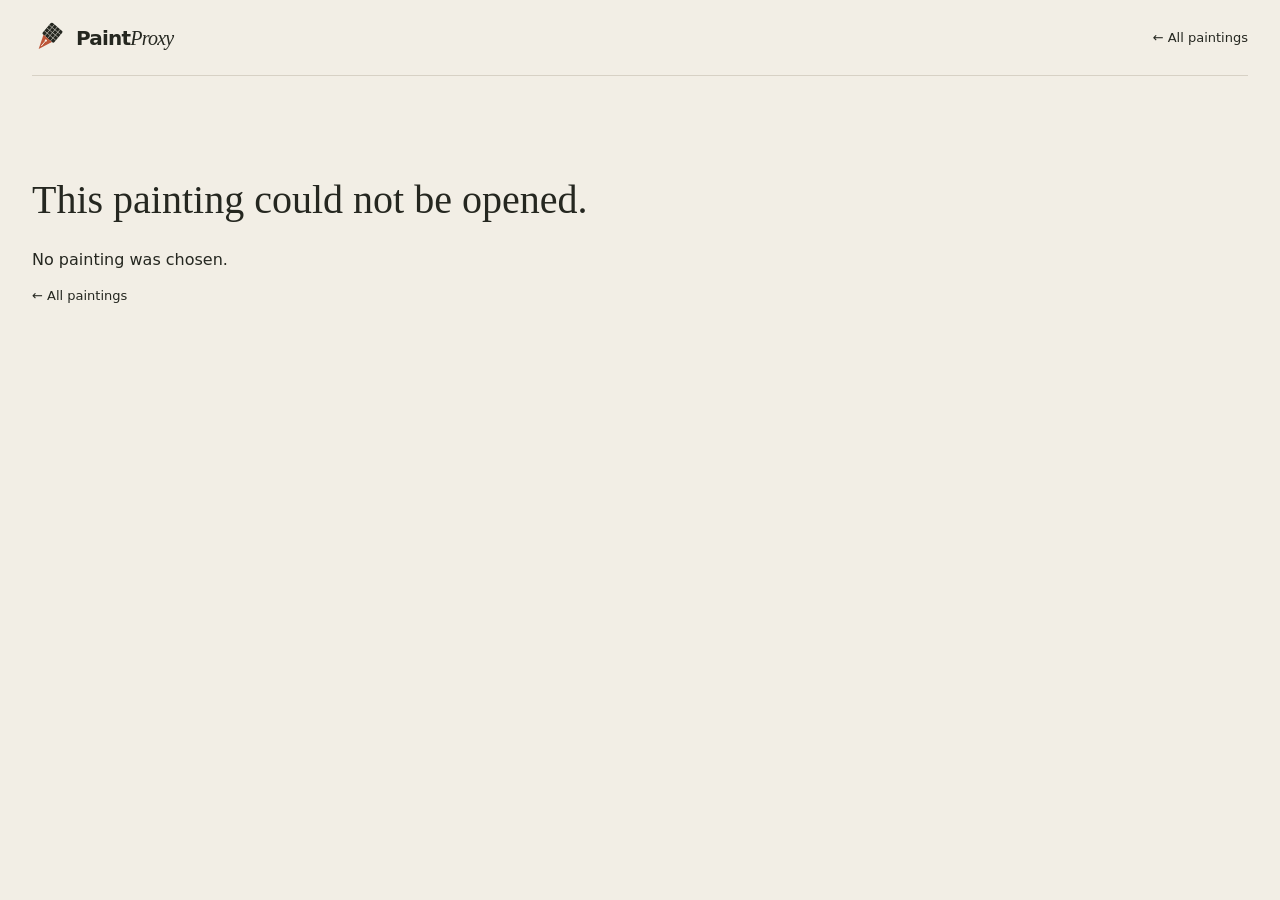
==== app/recipe.html @ 05782e00 "Add american-gothic,whistlers-mother Recipe(s) written by Kimi K3.1 Pro on Cerebras via OpenClaw; re" ====
<!doctype html>
<html lang="en">
<head>
  <meta charset="utf-8">
  <meta name="viewport" content="width=device-width, initial-scale=1">
  <meta name="description" content="Watch it painted, or paint it yourself one stroke at a time.">
  <title>PaintProxy</title>
  <link rel="stylesheet" href="style.css">
</head>
<body class="recipe-page">
  <header class="site-header wrap recipe-header">
    <a class="brand" href="index.html" aria-label="Back to all paintings">
      <svg class="brand-mark" viewBox="0 0 32 32" aria-hidden="true"><g transform="rotate(40 16 16)"><rect x="8.5" y="1.5" width="15" height="15" rx="1.6" fill="#252720"/><path d="M8.5 5.25h15M8.5 9h15M8.5 12.75h15M12.25 1.5v15M16 1.5v15M19.75 1.5v15" stroke="#f2eee5" stroke-width=".7" opacity=".75"/><path d="M10.5 16.5h11l-5.5 14z" fill="#bd5538"/><path d="M16 19.5v7" stroke="#f2eee5" stroke-width=".9"/><circle cx="16" cy="19.3" r="1.1" fill="#f2eee5"/></g></svg>
      <span>Paint<em>Proxy</em></span>
    </a>
    <a class="back-link" href="index.html">← All paintings</a>
  </header>

  <main id="study" class="study wrap" hidden>
    <div class="study-heading">
      <h1 id="painting-title"></h1>
      <p id="artist-line" class="artist-line"></p>
    </div>

    <div class="studio-layout">
      <section class="workspace" aria-label="Painting">
        <div class="segmented" role="group" aria-label="Mode">
          <button id="watch-mode" class="mode-button active" type="button" aria-pressed="true">Watch</button>
          <button id="paint-mode" class="mode-button" type="button" aria-pressed="false">Paint</button>
        </div>

        <div id="canvas-frame" class="canvas-frame">
          <canvas id="painting-canvas" aria-label="Painting canvas"></canvas>
          <canvas id="guide-canvas" aria-hidden="true"></canvas>
          <div id="canvas-status" class="canvas-status"></div>
        </div>

        <div class="stage-caption">
          <strong id="stage-name"></strong>
          <span id="stroke-counter"></span>
        </div>
        <p id="stage-tip" class="stage-tip" hidden></p>

        <div id="watch-controls" class="controls">
          <div class="playback-row">
            <button id="play-button" class="primary-button" type="button">▶ Play</button>
            <input id="scrubber" class="scrubber" type="range" min="0" max="1" step="1" value="0" aria-label="Progress">
            <label class="speed-control" for="speed" title="Strokes per second"><input id="speed" type="range" min="10" max="500" step="10" value="10" aria-label="Speed"><output id="speed-output" for="speed"></output></label>
          </div>
          <div id="stage-buttons" class="stage-buttons" aria-label="Jump to a stage"></div>
        </div>

        <div id="paint-controls" class="controls" hidden>
          <div class="paint-actions">
            <span id="next-swatch" class="next-swatch" title="Colour of the next stroke" aria-hidden="true"></span>
            <span id="brush-size" class="brush-size"></span>
            <button id="zoom-toggle" class="quiet-button toggle" type="button" aria-pressed="true" title="Zoom in on small strokes">Zoom</button>
            <button id="steady-toggle" class="quiet-button toggle" type="button" aria-pressed="true" title="Pull your stroke onto the guide">Steady hand</button>
            <button id="undo-button" class="quiet-button" type="button">Undo</button>
            <button id="skip-button" class="quiet-button" type="button">Skip stage</button>
            <button id="restart-button" class="quiet-button" type="button">Restart</button>
          </div>
        </div>
      </section>

      <aside class="reference-panel" aria-label="Original">
        <img id="reference-image" alt="">
        <p id="reference-credit" class="reference-credit" hidden></p>
        <p id="study-description" class="study-description"></p>
      </aside>
    </div>
  </main>
  <main id="load-error" class="load-error wrap" hidden>
    <h1>This painting could not be opened.</h1><p id="error-message"></p><a class="back-link" href="index.html">← All paintings</a>
  </main>
  <script type="module" src="recipe.js"></script>
</body>
</html>
---- app/style.css ----
:root {
  --paper: #f2eee5;
  --paper-light: #faf8f2;
  --ink: #252720;
  --muted: #777469;
  --line: #d7d1c5;
  --accent: #bd5538;
  --accent-dark: #93412c;
  --sage: #6e7968;
  --display: Georgia, 'Times New Roman', serif;
  --sans: Inter, ui-sans-serif, system-ui, -apple-system, BlinkMacSystemFont, 'Segoe UI', sans-serif;
}
* { box-sizing: border-box; }
body { margin: 0; background: var(--paper); color: var(--ink); font-family: var(--sans); -webkit-font-smoothing: antialiased; }
button, input { font: inherit; color: inherit; }
a { color: inherit; -webkit-tap-highlight-color: transparent; }
img { display: block; max-width: 100%; }
h1, h2, h3, p { margin-top: 0; }
.wrap { width: min(1240px, calc(100% - 64px)); margin-inline: auto; }
[hidden] { display: none !important; }

/* Header */
.site-header { min-height: 76px; display: flex; align-items: center; justify-content: space-between; gap: 24px; border-bottom: 1px solid var(--line); }
.brand { display: inline-flex; align-items: center; gap: 12px; text-decoration: none; font-size: 20px; font-weight: 650; letter-spacing: -.04em; }
.brand em { font-family: var(--display); font-weight: 400; }
.brand-mark { width: 32px; height: 32px; flex: none; }
.back-link { font-size: 13px; text-decoration: none; white-space: nowrap; }
.back-link:hover { color: var(--accent); }

/* Library */
.hero-title { margin: 64px 0 56px; font: 400 clamp(40px, 5.6vw, 76px)/1 var(--display); letter-spacing: -.04em; }
.hero-title i { color: var(--accent); }
.gallery { padding-bottom: 90px; }
.level + .level { margin-top: 56px; }
.level-title { display: flex; align-items: baseline; gap: 14px; margin: 0 0 22px; padding-top: 18px; border-top: 1px solid var(--ink); font: 400 28px var(--display); }
.card-grid { display: grid; grid-template-columns: repeat(4, minmax(0, 1fr)); gap: 40px 24px; }
.painting-card { display: block; min-width: 0; text-decoration: none; }
.card-image-wrap { position: relative; overflow: hidden; aspect-ratio: 4 / 5; background: #ded8cb; }
.card-image, .card-original { position: absolute; inset: 0; width: 100%; height: 100%; object-fit: cover; transition: opacity .3s ease, transform .5s ease; }
.card-original { opacity: 0; }
.painting-card:hover .card-original, .painting-card:focus-visible .card-original { opacity: 1; }
.painting-card:hover .card-image { transform: scale(1.02); }
.card-title { margin: 14px 0 4px; font: 400 21px/1.2 var(--display); }
.painting-card:hover .card-title { color: var(--accent); }
.card-meta { margin: 0; color: var(--muted); font-size: 12px; }
.loading { padding: 80px 0; text-align: center; color: var(--muted); }

/* Painting page */
.study { padding: 24px 0 70px; }
.study-heading { margin-bottom: 18px; }
.study-heading h1 { margin: 0 0 6px; font: 400 clamp(32px, 4vw, 50px)/1.05 var(--display); letter-spacing: -.03em; }
.artist-line { margin: 0; color: var(--muted); font-size: 13px; }
.studio-layout { display: grid; grid-template-columns: minmax(0, 1.65fr) minmax(240px, .7fr); gap: 36px; align-items: start; }
.workspace { min-width: 0; }
.segmented { display: inline-flex; margin-bottom: 14px; padding: 3px; border: 1px solid var(--line); border-radius: 4px; background: #e9e4da; }
.mode-button { min-height: 38px; padding: 7px 22px; border: 0; border-radius: 3px; background: transparent; cursor: pointer; font-size: 13px; font-weight: 650; }
.mode-button.active { background: var(--paper-light); box-shadow: 0 1px 4px rgba(0,0,0,.08); }
.canvas-frame { position: relative; width: 100%; min-width: min(100%, 320px); margin-inline: auto; overflow: hidden; background: white; box-shadow: 0 10px 35px rgba(48,43,33,.12); }
#painting-canvas, #guide-canvas { position: absolute; inset: 0; display: block; width: 100%; height: 100%; }
#painting-canvas { position: relative; }
#guide-canvas { pointer-events: none; }
.canvas-frame.painting #painting-canvas { cursor: crosshair; touch-action: none; }
.canvas-status { position: absolute; left: 12px; bottom: 12px; padding: 6px 10px; border-radius: 3px; background: rgba(250,248,242,.9); color: var(--muted); pointer-events: none; font-size: 12px; }
.canvas-status:empty { display: none; }
.stage-caption { display: flex; justify-content: space-between; align-items: baseline; gap: 15px; padding: 14px 0; border-bottom: 1px solid var(--line); }
#stage-name { font: 400 20px var(--display); }
#stroke-counter { color: var(--muted); font-size: 12px; font-variant-numeric: tabular-nums; }
.stage-tip { margin: 12px 0 0; padding: 8px 12px; border-left: 2px solid var(--accent); color: var(--accent-dark); font: 14px/1.4 var(--display); }
.controls { padding: 16px 0; }
.playback-row { display: flex; align-items: center; gap: 16px; }
.primary-button { flex: none; min-width: 104px; min-height: 42px; padding: 9px 16px; border: 1px solid var(--accent); border-radius: 3px; background: var(--accent); color: white; cursor: pointer; font-size: 13px; font-weight: 650; }
.primary-button:hover { background: var(--accent-dark); }
.scrubber { flex: 1; min-width: 0; accent-color: var(--accent); cursor: pointer; }
.speed-control { flex: none; display: flex; align-items: center; gap: 8px; color: var(--muted); font-size: 11px; }
.speed-control input { width: 90px; accent-color: var(--accent); }
.speed-control output { width: 40px; font-variant-numeric: tabular-nums; }
.stage-buttons { display: grid; grid-template-columns: repeat(4, 1fr); gap: 1px; margin-top: 14px; background: var(--line); }
.stage-button { padding: 10px 6px; border: 0; background: var(--paper); color: var(--muted); cursor: pointer; font-size: 12px; line-height: 1.3; }
.stage-button span { display: block; margin-bottom: 2px; color: var(--accent-dark); font-size: 10px; }
.stage-button.active { background: var(--paper-light); color: var(--ink); }
.stage-button:hover { color: var(--accent); }
.paint-actions { display: flex; align-items: center; gap: 10px; flex-wrap: wrap; }
.next-swatch { width: 30px; height: 30px; border-radius: 50%; background: var(--sage); box-shadow: inset 0 0 0 1px rgba(0,0,0,.12); }
.brush-size { margin-right: auto; color: var(--muted); font-size: 12px; }
.quiet-button { min-height: 36px; padding: 6px 14px; border: 1px solid var(--line); border-radius: 3px; background: transparent; cursor: pointer; font-size: 13px; }
.quiet-button:hover { border-color: var(--accent); }
.quiet-button:disabled { opacity: .45; cursor: default; }
.reference-panel { position: sticky; top: 20px; min-width: 0; padding-top: 55px; }
.workspace .canvas-frame + .stage-caption, .workspace .stage-buttons { max-width: 100%; }
#reference-image { width: 100%; max-height: 64vh; object-fit: contain; background: #ded8cb; box-shadow: 0 5px 20px rgba(48,43,33,.1); }
.reference-credit { margin: 10px 0 0; color: var(--muted); font-size: 11px; line-height: 1.5; }
.reference-credit a { text-underline-offset: 2px; }
.study-description { margin: 14px 0 0; color: #626157; font: 15px/1.55 var(--display); }
.load-error { padding: 100px 0; }
.load-error h1 { font: 400 40px var(--display); }

@media (max-width: 900px) {
  .wrap { width: calc(100% - 40px); }
  .card-grid { grid-template-columns: repeat(3, minmax(0, 1fr)); }
  .studio-layout { grid-template-columns: minmax(0, 1.5fr) minmax(200px, .65fr); gap: 22px; }
  .speed-control { display: none; }
}
@media (max-width: 680px) {
  .wrap { width: calc(100% - 32px); }
  .site-header { min-height: 64px; }
  .brand { font-size: 18px; }
  .hero-title { margin: 40px 0 36px; font-size: clamp(36px, 11vw, 54px); }
  .card-grid { grid-template-columns: repeat(2, minmax(0, 1fr)); gap: 28px 14px; }
  .card-title { font-size: 18px; }
  .level-title { font-size: 24px; }
  .studio-layout { display: flex; flex-direction: column; gap: 24px; }
  .workspace, .reference-panel { width: 100%; }
  .reference-panel { position: static; padding-top: 0; max-width: 440px; margin-inline: auto; }
  #reference-image { max-height: none; }
  .segmented { display: flex; width: 100%; }
  .mode-button { flex: 1; min-height: 44px; }
  .primary-button, .quiet-button { min-height: 44px; }
  .stage-button { min-height: 48px; }
}
@media (prefers-reduced-motion: reduce) {
  .card-image, .card-original { transition: none; }
}

/* Paint aids: zoom transform on both canvases, pressed toggles */
#painting-canvas, #guide-canvas { transform-origin: 0 0; transition: transform .35s ease; }
.quiet-button.toggle[aria-pressed="true"] { border-color: var(--accent); background: var(--paper-light); color: var(--accent-dark); }
@media (prefers-reduced-motion: reduce) { #painting-canvas, #guide-canvas { transition: none; } }
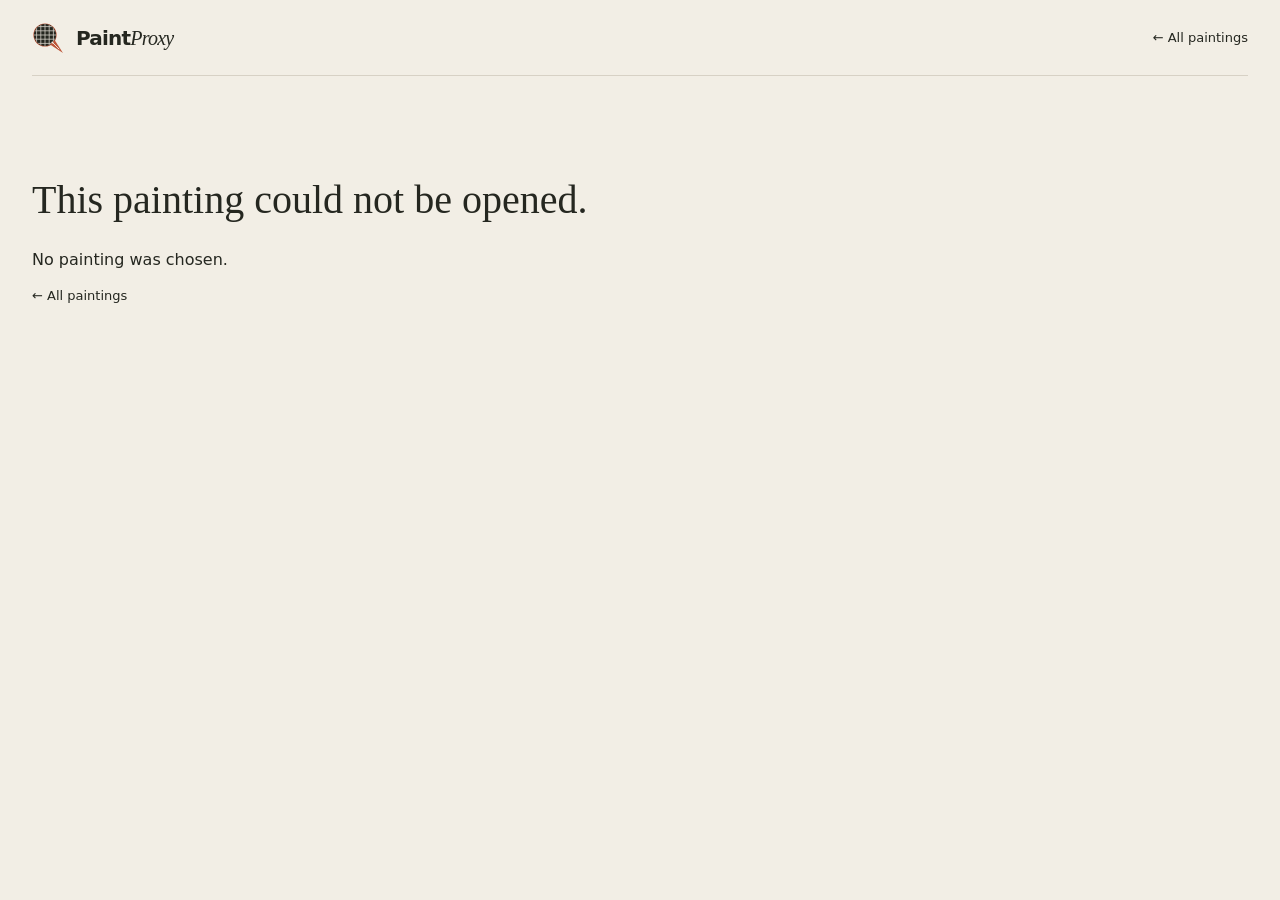
==== commit 2bd933a6: "PaintProxy: wafer-pen logo (round silicon wafer with a waffle grid of dies, pen nib) Co-Authored-By:" ====
--- a/app/recipe.html
+++ b/app/recipe.html
@@ -10,7 +10,7 @@
 <body class="recipe-page">
   <header class="site-header wrap recipe-header">
     <a class="brand" href="index.html" aria-label="Back to all paintings">
-      <svg class="brand-mark" viewBox="0 0 32 32" aria-hidden="true"><g transform="rotate(40 16 16)"><rect x="8.5" y="1.5" width="15" height="15" rx="1.6" fill="#252720"/><path d="M8.5 5.25h15M8.5 9h15M8.5 12.75h15M12.25 1.5v15M16 1.5v15M19.75 1.5v15" stroke="#f2eee5" stroke-width=".7" opacity=".75"/><path d="M10.5 16.5h11l-5.5 14z" fill="#bd5538"/><path d="M16 19.5v7" stroke="#f2eee5" stroke-width=".9"/><circle cx="16" cy="19.3" r="1.1" fill="#f2eee5"/></g></svg>
+      <svg class="brand-mark" viewBox="0 0 32 32" aria-hidden="true"><defs><clipPath id="wafer"><circle cx="13" cy="13" r="11"/></clipPath></defs><circle cx="13" cy="13" r="11.6" fill="#bd5538"/><circle cx="13" cy="13" r="11" fill="#252720"/><g clip-path="url(#wafer)"><path d="M1 4.6h24M1 8.8h24M1 13h24M1 17.2h24M1 21.4h24M4.6 1v24M8.8 1v24M13 1v24M17.2 1v24M21.4 1v24" stroke="#f2eee5" stroke-width=".8" opacity=".85"/></g><path d="M18 22.6 22.6 18 31 31z" fill="#bd5538"/><path d="M20.6 20.6 27.2 27.2" stroke="#f2eee5" stroke-width=".9"/><circle cx="20.4" cy="20.4" r="1" fill="#f2eee5"/></svg>
       <span>Paint<em>Proxy</em></span>
     </a>
     <a class="back-link" href="index.html">← All paintings</a>
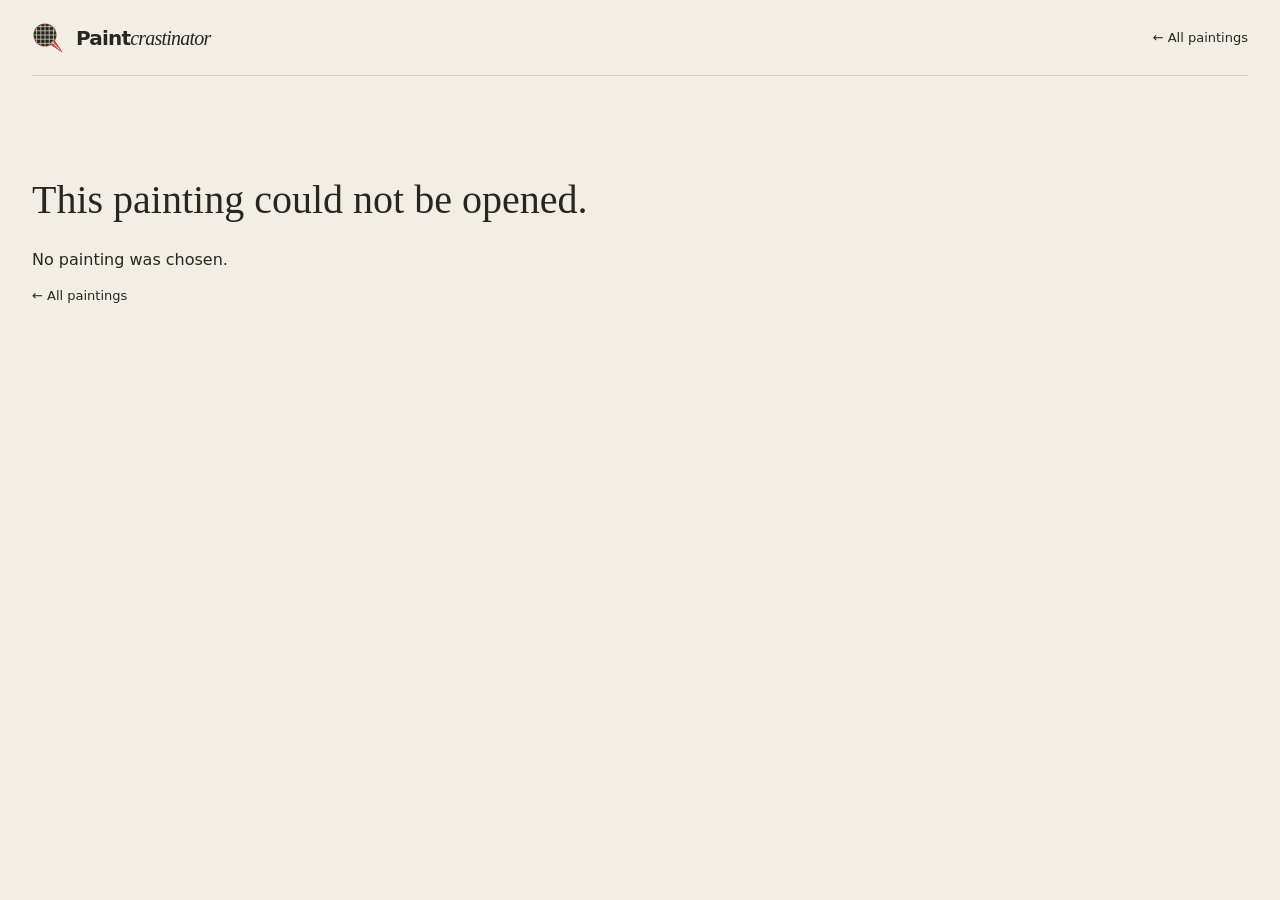
==== commit 4d391f28: "Rename the project to Paintcrastinator Co-Authored-By: otaliptus <56600661+otaliptus@users.noreply.g" ====
--- a/app/recipe.html
+++ b/app/recipe.html
@@ -4,14 +4,14 @@
   <meta charset="utf-8">
   <meta name="viewport" content="width=device-width, initial-scale=1">
   <meta name="description" content="Watch it painted, or paint it yourself one stroke at a time.">
-  <title>PaintProxy</title>
+  <title>Paintcrastinator</title>
   <link rel="stylesheet" href="style.css">
 </head>
 <body class="recipe-page">
   <header class="site-header wrap recipe-header">
     <a class="brand" href="index.html" aria-label="Back to all paintings">
       <svg class="brand-mark" viewBox="0 0 32 32" aria-hidden="true"><defs><clipPath id="wafer"><circle cx="13" cy="13" r="11"/></clipPath></defs><circle cx="13" cy="13" r="11.6" fill="#bd5538"/><circle cx="13" cy="13" r="11" fill="#252720"/><g clip-path="url(#wafer)"><path d="M1 4.6h24M1 8.8h24M1 13h24M1 17.2h24M1 21.4h24M4.6 1v24M8.8 1v24M13 1v24M17.2 1v24M21.4 1v24" stroke="#f2eee5" stroke-width=".8" opacity=".85"/></g><path d="M18 22.6 22.6 18 31 31z" fill="#bd5538"/><path d="M20.6 20.6 27.2 27.2" stroke="#f2eee5" stroke-width=".9"/><circle cx="20.4" cy="20.4" r="1" fill="#f2eee5"/></svg>
-      <span>Paint<em>Proxy</em></span>
+      <span>Paint<em>crastinator</em></span>
     </a>
     <a class="back-link" href="index.html">← All paintings</a>
   </header>
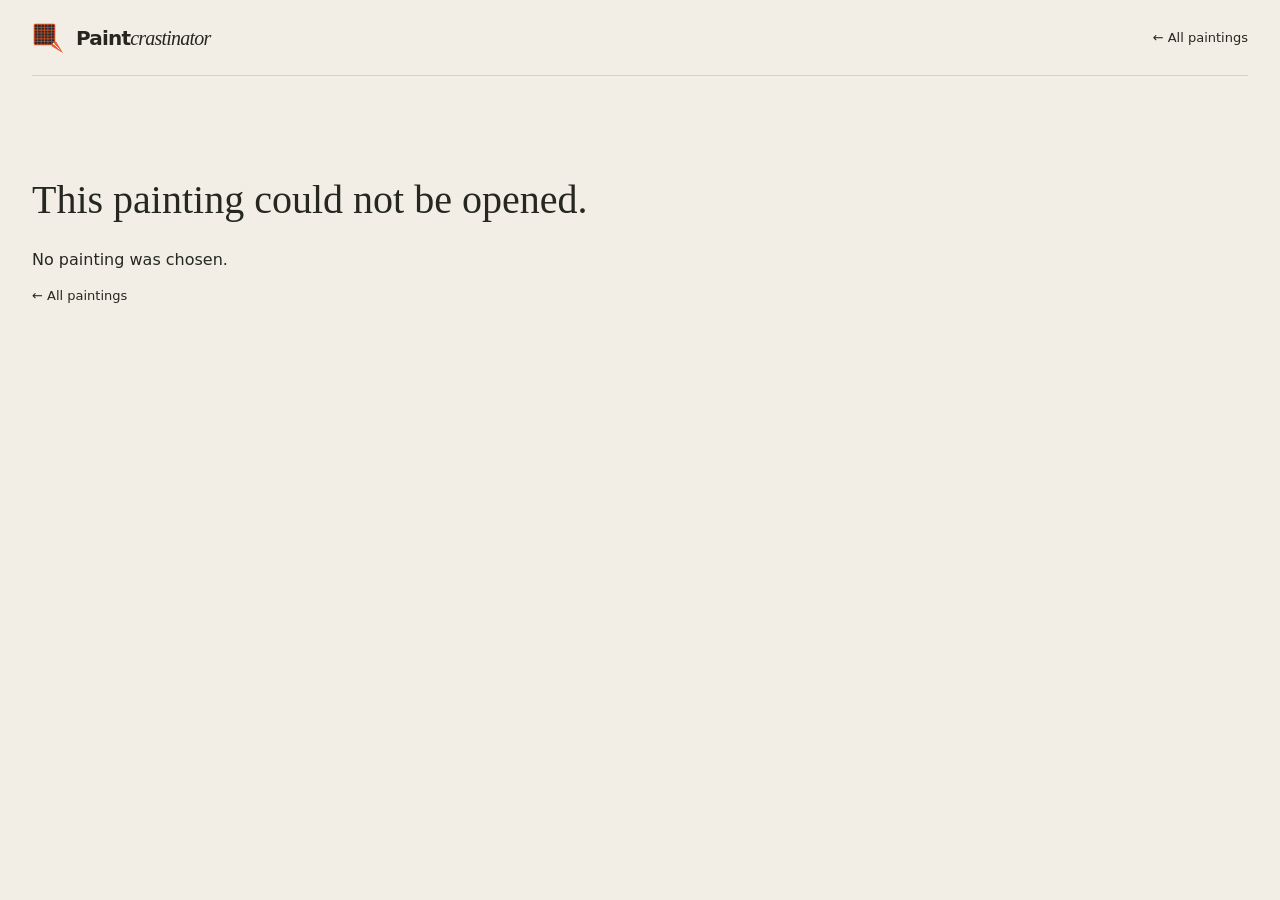
==== commit 490b60b6: "Logo: Cerebras-orange wafer-scale chip (grid of dies) as a pen Co-Authored-By: otaliptus <56600661+o" ====
--- a/app/recipe.html
+++ b/app/recipe.html
@@ -10,7 +10,7 @@
 <body class="recipe-page">
   <header class="site-header wrap recipe-header">
     <a class="brand" href="index.html" aria-label="Back to all paintings">
-      <svg class="brand-mark" viewBox="0 0 32 32" aria-hidden="true"><defs><clipPath id="wafer"><circle cx="13" cy="13" r="11"/></clipPath></defs><circle cx="13" cy="13" r="11.6" fill="#bd5538"/><circle cx="13" cy="13" r="11" fill="#252720"/><g clip-path="url(#wafer)"><path d="M1 4.6h24M1 8.8h24M1 13h24M1 17.2h24M1 21.4h24M4.6 1v24M8.8 1v24M13 1v24M17.2 1v24M21.4 1v24" stroke="#f2eee5" stroke-width=".8" opacity=".85"/></g><path d="M18 22.6 22.6 18 31 31z" fill="#bd5538"/><path d="M20.6 20.6 27.2 27.2" stroke="#f2eee5" stroke-width=".9"/><circle cx="20.4" cy="20.4" r="1" fill="#f2eee5"/></svg>
+      <svg class="brand-mark" viewBox="0 0 32 32" aria-hidden="true"><rect x="2.0" y="2.0" width="21.0" height="21.0" rx="1.4" fill="#F15A29"/><g fill="#2b2b2e"><rect x="2.55" y="2.55" width="2.86" height="2.37" rx=".25"/><rect x="5.96" y="2.55" width="2.86" height="2.37" rx=".25"/><rect x="9.37" y="2.55" width="2.86" height="2.37" rx=".25"/><rect x="12.77" y="2.55" width="2.86" height="2.37" rx=".25"/><rect x="16.18" y="2.55" width="2.86" height="2.37" rx=".25"/><rect x="19.59" y="2.55" width="2.86" height="2.37" rx=".25"/><rect x="2.55" y="5.47" width="2.86" height="2.37" rx=".25"/><rect x="5.96" y="5.47" width="2.86" height="2.37" rx=".25"/><rect x="9.37" y="5.47" width="2.86" height="2.37" rx=".25"/><rect x="12.77" y="5.47" width="2.86" height="2.37" rx=".25"/><rect x="16.18" y="5.47" width="2.86" height="2.37" rx=".25"/><rect x="19.59" y="5.47" width="2.86" height="2.37" rx=".25"/><rect x="2.55" y="8.39" width="2.86" height="2.37" rx=".25"/><rect x="5.96" y="8.39" width="2.86" height="2.37" rx=".25"/><rect x="9.37" y="8.39" width="2.86" height="2.37" rx=".25"/><rect x="12.77" y="8.39" width="2.86" height="2.37" rx=".25"/><rect x="16.18" y="8.39" width="2.86" height="2.37" rx=".25"/><rect x="19.59" y="8.39" width="2.86" height="2.37" rx=".25"/><rect x="2.55" y="11.31" width="2.86" height="2.37" rx=".25"/><rect x="5.96" y="11.31" width="2.86" height="2.37" rx=".25"/><rect x="9.37" y="11.31" width="2.86" height="2.37" rx=".25"/><rect x="12.77" y="11.31" width="2.86" height="2.37" rx=".25"/><rect x="16.18" y="11.31" width="2.86" height="2.37" rx=".25"/><rect x="19.59" y="11.31" width="2.86" height="2.37" rx=".25"/><rect x="2.55" y="14.24" width="2.86" height="2.37" rx=".25"/><rect x="5.96" y="14.24" width="2.86" height="2.37" rx=".25"/><rect x="9.37" y="14.24" width="2.86" height="2.37" rx=".25"/><rect x="12.77" y="14.24" width="2.86" height="2.37" rx=".25"/><rect x="16.18" y="14.24" width="2.86" height="2.37" rx=".25"/><rect x="19.59" y="14.24" width="2.86" height="2.37" rx=".25"/><rect x="2.55" y="17.16" width="2.86" height="2.37" rx=".25"/><rect x="5.96" y="17.16" width="2.86" height="2.37" rx=".25"/><rect x="9.37" y="17.16" width="2.86" height="2.37" rx=".25"/><rect x="12.77" y="17.16" width="2.86" height="2.37" rx=".25"/><rect x="16.18" y="17.16" width="2.86" height="2.37" rx=".25"/><rect x="19.59" y="17.16" width="2.86" height="2.37" rx=".25"/><rect x="2.55" y="20.08" width="2.86" height="2.37" rx=".25"/><rect x="5.96" y="20.08" width="2.86" height="2.37" rx=".25"/><rect x="9.37" y="20.08" width="2.86" height="2.37" rx=".25"/><rect x="12.77" y="20.08" width="2.86" height="2.37" rx=".25"/><rect x="16.18" y="20.08" width="2.86" height="2.37" rx=".25"/><rect x="19.59" y="20.08" width="2.86" height="2.37" rx=".25"/></g><rect x="2.0" y="2.0" width="21.0" height="21.0" rx="1.4" fill="none" stroke="#F15A29" stroke-width=".6"/><path d="M19.2 23.9 23.9 19.2 31 31z" fill="#F15A29"/><path d="M21.6 21.6 27.4 27.4" stroke="#fff" stroke-width=".8"/><circle cx="21.5" cy="21.5" r=".9" fill="#fff"/></svg>
       <span>Paint<em>crastinator</em></span>
     </a>
     <a class="back-link" href="index.html">← All paintings</a>
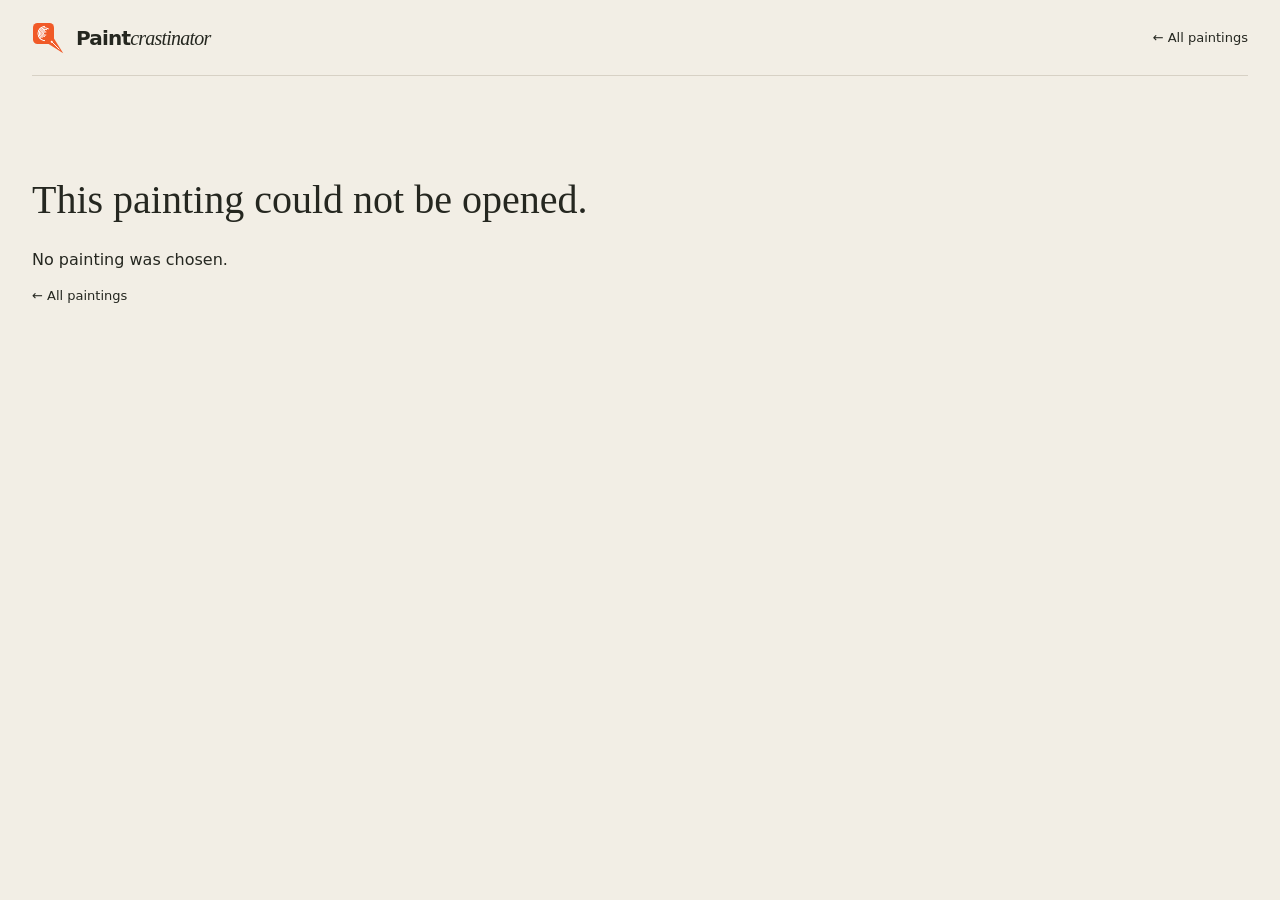
==== commit 895bc7f3: "Logo: the Cerebras mark as the pen body with an orange nib Co-Authored-By: otaliptus <56600661+otali" ====
--- a/app/recipe.html
+++ b/app/recipe.html
@@ -10,7 +10,7 @@
 <body class="recipe-page">
   <header class="site-header wrap recipe-header">
     <a class="brand" href="index.html" aria-label="Back to all paintings">
-      <svg class="brand-mark" viewBox="0 0 32 32" aria-hidden="true"><rect x="2.0" y="2.0" width="21.0" height="21.0" rx="1.4" fill="#F15A29"/><g fill="#2b2b2e"><rect x="2.55" y="2.55" width="2.86" height="2.37" rx=".25"/><rect x="5.96" y="2.55" width="2.86" height="2.37" rx=".25"/><rect x="9.37" y="2.55" width="2.86" height="2.37" rx=".25"/><rect x="12.77" y="2.55" width="2.86" height="2.37" rx=".25"/><rect x="16.18" y="2.55" width="2.86" height="2.37" rx=".25"/><rect x="19.59" y="2.55" width="2.86" height="2.37" rx=".25"/><rect x="2.55" y="5.47" width="2.86" height="2.37" rx=".25"/><rect x="5.96" y="5.47" width="2.86" height="2.37" rx=".25"/><rect x="9.37" y="5.47" width="2.86" height="2.37" rx=".25"/><rect x="12.77" y="5.47" width="2.86" height="2.37" rx=".25"/><rect x="16.18" y="5.47" width="2.86" height="2.37" rx=".25"/><rect x="19.59" y="5.47" width="2.86" height="2.37" rx=".25"/><rect x="2.55" y="8.39" width="2.86" height="2.37" rx=".25"/><rect x="5.96" y="8.39" width="2.86" height="2.37" rx=".25"/><rect x="9.37" y="8.39" width="2.86" height="2.37" rx=".25"/><rect x="12.77" y="8.39" width="2.86" height="2.37" rx=".25"/><rect x="16.18" y="8.39" width="2.86" height="2.37" rx=".25"/><rect x="19.59" y="8.39" width="2.86" height="2.37" rx=".25"/><rect x="2.55" y="11.31" width="2.86" height="2.37" rx=".25"/><rect x="5.96" y="11.31" width="2.86" height="2.37" rx=".25"/><rect x="9.37" y="11.31" width="2.86" height="2.37" rx=".25"/><rect x="12.77" y="11.31" width="2.86" height="2.37" rx=".25"/><rect x="16.18" y="11.31" width="2.86" height="2.37" rx=".25"/><rect x="19.59" y="11.31" width="2.86" height="2.37" rx=".25"/><rect x="2.55" y="14.24" width="2.86" height="2.37" rx=".25"/><rect x="5.96" y="14.24" width="2.86" height="2.37" rx=".25"/><rect x="9.37" y="14.24" width="2.86" height="2.37" rx=".25"/><rect x="12.77" y="14.24" width="2.86" height="2.37" rx=".25"/><rect x="16.18" y="14.24" width="2.86" height="2.37" rx=".25"/><rect x="19.59" y="14.24" width="2.86" height="2.37" rx=".25"/><rect x="2.55" y="17.16" width="2.86" height="2.37" rx=".25"/><rect x="5.96" y="17.16" width="2.86" height="2.37" rx=".25"/><rect x="9.37" y="17.16" width="2.86" height="2.37" rx=".25"/><rect x="12.77" y="17.16" width="2.86" height="2.37" rx=".25"/><rect x="16.18" y="17.16" width="2.86" height="2.37" rx=".25"/><rect x="19.59" y="17.16" width="2.86" height="2.37" rx=".25"/><rect x="2.55" y="20.08" width="2.86" height="2.37" rx=".25"/><rect x="5.96" y="20.08" width="2.86" height="2.37" rx=".25"/><rect x="9.37" y="20.08" width="2.86" height="2.37" rx=".25"/><rect x="12.77" y="20.08" width="2.86" height="2.37" rx=".25"/><rect x="16.18" y="20.08" width="2.86" height="2.37" rx=".25"/><rect x="19.59" y="20.08" width="2.86" height="2.37" rx=".25"/></g><rect x="2.0" y="2.0" width="21.0" height="21.0" rx="1.4" fill="none" stroke="#F15A29" stroke-width=".6"/><path d="M19.2 23.9 23.9 19.2 31 31z" fill="#F15A29"/><path d="M21.6 21.6 27.4 27.4" stroke="#fff" stroke-width=".8"/><circle cx="21.5" cy="21.5" r=".9" fill="#fff"/></svg>
+      <svg class="brand-mark" viewBox="0 0 32 32" aria-hidden="true"><defs><clipPath id="cbs"><rect x="1" y="1" width="21" height="21" rx="4.5"/></clipPath></defs><image href="[data-uri]" x="1" y="1" width="21" height="21" clip-path="url(#cbs)"/><path d="M16.6 22 22 16.6 31.2 31.2z" fill="#F15A29"/><path d="M19.8 19.8 27.4 27.4" stroke="#fff" stroke-width=".9"/><circle cx="19.7" cy="19.7" r="1" fill="#fff"/></svg>
       <span>Paint<em>crastinator</em></span>
     </a>
     <a class="back-link" href="index.html">← All paintings</a>
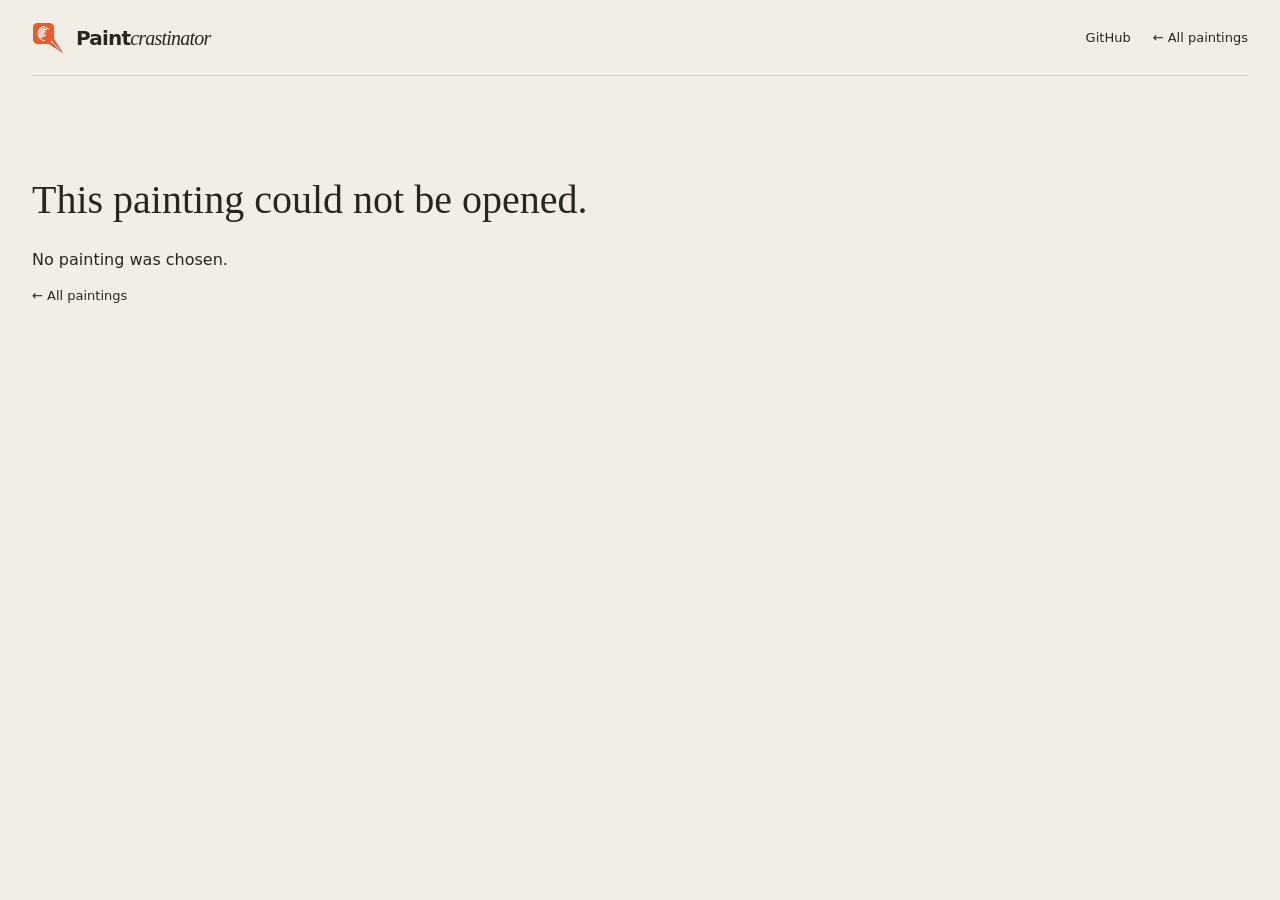
==== commit 49f507d0: "Continue where you left off (progress saved per painting in this browser); GitHub link Written by Ki" ====
--- a/app/recipe.html
+++ b/app/recipe.html
@@ -13,7 +13,7 @@
       <svg class="brand-mark" viewBox="0 0 32 32" aria-hidden="true"><defs><clipPath id="cbs"><rect x="1" y="1" width="21" height="21" rx="4.5"/></clipPath></defs><image href="[data-uri]" x="1" y="1" width="21" height="21" clip-path="url(#cbs)"/><path d="M16.6 22 22 16.6 31.2 31.2z" fill="#F15A29"/><path d="M19.8 19.8 27.4 27.4" stroke="#fff" stroke-width=".9"/><circle cx="19.7" cy="19.7" r="1" fill="#fff"/></svg>
       <span>Paint<em>crastinator</em></span>
     </a>
-    <a class="back-link" href="index.html">← All paintings</a>
+    <div class="header-links"><a class="back-link" href="https://github.com/otaliptus/painting-cookbook" rel="noopener">GitHub</a><a class="back-link" href="index.html">← All paintings</a></div>
   </header>
 
   <main id="study" class="study wrap" hidden>
--- a/app/style.css
+++ b/app/style.css
@@ -125,3 +125,5 @@
 #painting-canvas, #guide-canvas { transform-origin: 0 0; transition: transform .35s ease; }
 .quiet-button.toggle[aria-pressed="true"] { border-color: var(--accent); background: var(--paper-light); color: var(--accent-dark); }
 @media (prefers-reduced-motion: reduce) { #painting-canvas, #guide-canvas { transition: none; } }
+
+.header-links { display: flex; gap: 22px; align-items: center; }
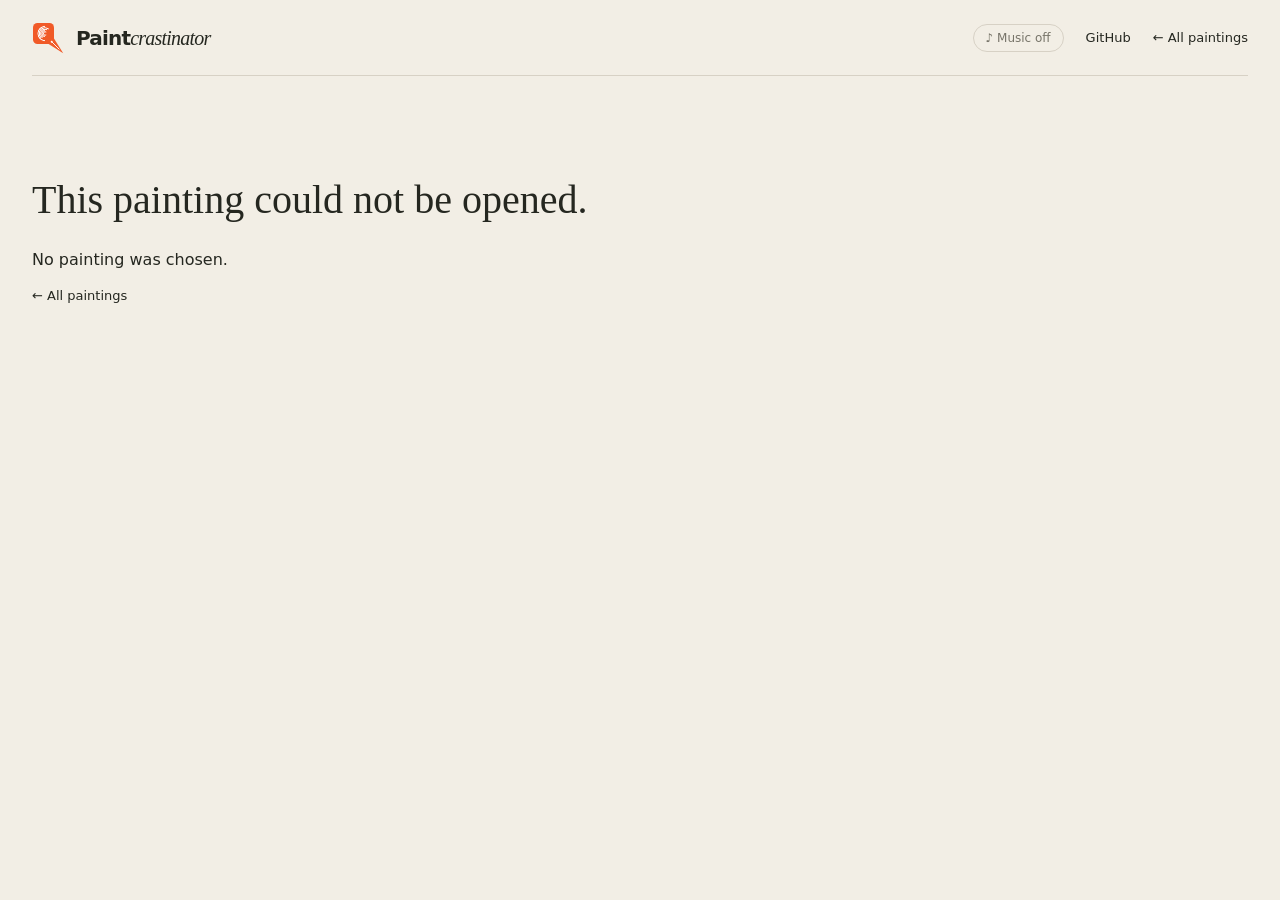
==== commit 4f35e7a4: "Optional background lo-fi music (off by default, remembered, gapless Web Audio loop) A 53-second loo" ====
--- a/app/recipe.html
+++ b/app/recipe.html
@@ -13,7 +13,7 @@
       <svg class="brand-mark" viewBox="0 0 32 32" aria-hidden="true"><defs><clipPath id="cbs"><rect x="1" y="1" width="21" height="21" rx="4.5"/></clipPath></defs><image href="[data-uri]" x="1" y="1" width="21" height="21" clip-path="url(#cbs)"/><path d="M16.6 22 22 16.6 31.2 31.2z" fill="#F15A29"/><path d="M19.8 19.8 27.4 27.4" stroke="#fff" stroke-width=".9"/><circle cx="19.7" cy="19.7" r="1" fill="#fff"/></svg>
       <span>Paint<em>crastinator</em></span>
     </a>
-    <div class="header-links"><a class="back-link" href="https://github.com/otaliptus/painting-cookbook" rel="noopener">GitHub</a><a class="back-link" href="index.html">← All paintings</a></div>
+    <div class="header-links"><button id="music-toggle" class="music-toggle" type="button" aria-pressed="false" title="Background music">♪ Music off</button><a class="back-link" href="https://github.com/otaliptus/paintcrastinator" rel="noopener">GitHub</a><a class="back-link" href="index.html">← All paintings</a></div>
   </header>
 
   <main id="study" class="study wrap" hidden>
@@ -74,5 +74,6 @@
     <h1>This painting could not be opened.</h1><p id="error-message"></p><a class="back-link" href="index.html">← All paintings</a>
   </main>
   <script type="module" src="recipe.js"></script>
+  <script type="module" src="music.js"></script>
 </body>
 </html>
--- a/app/style.css
+++ b/app/style.css
@@ -127,3 +127,9 @@
 @media (prefers-reduced-motion: reduce) { #painting-canvas, #guide-canvas { transition: none; } }
 
 .header-links { display: flex; gap: 22px; align-items: center; }
+
+/* Background music toggle */
+.music-toggle { padding: 6px 12px; border: 1px solid var(--line); border-radius: 999px; background: transparent; color: var(--muted); cursor: pointer; font-size: 12px; white-space: nowrap; }
+.music-toggle:hover { border-color: var(--accent); color: var(--ink); }
+.music-toggle[aria-pressed="true"] { border-color: var(--accent); background: var(--paper-light); color: var(--accent-dark); }
+@media (max-width: 680px) { .header-links { gap: 12px; } .music-toggle { padding: 5px 9px; font-size: 11px; } }
